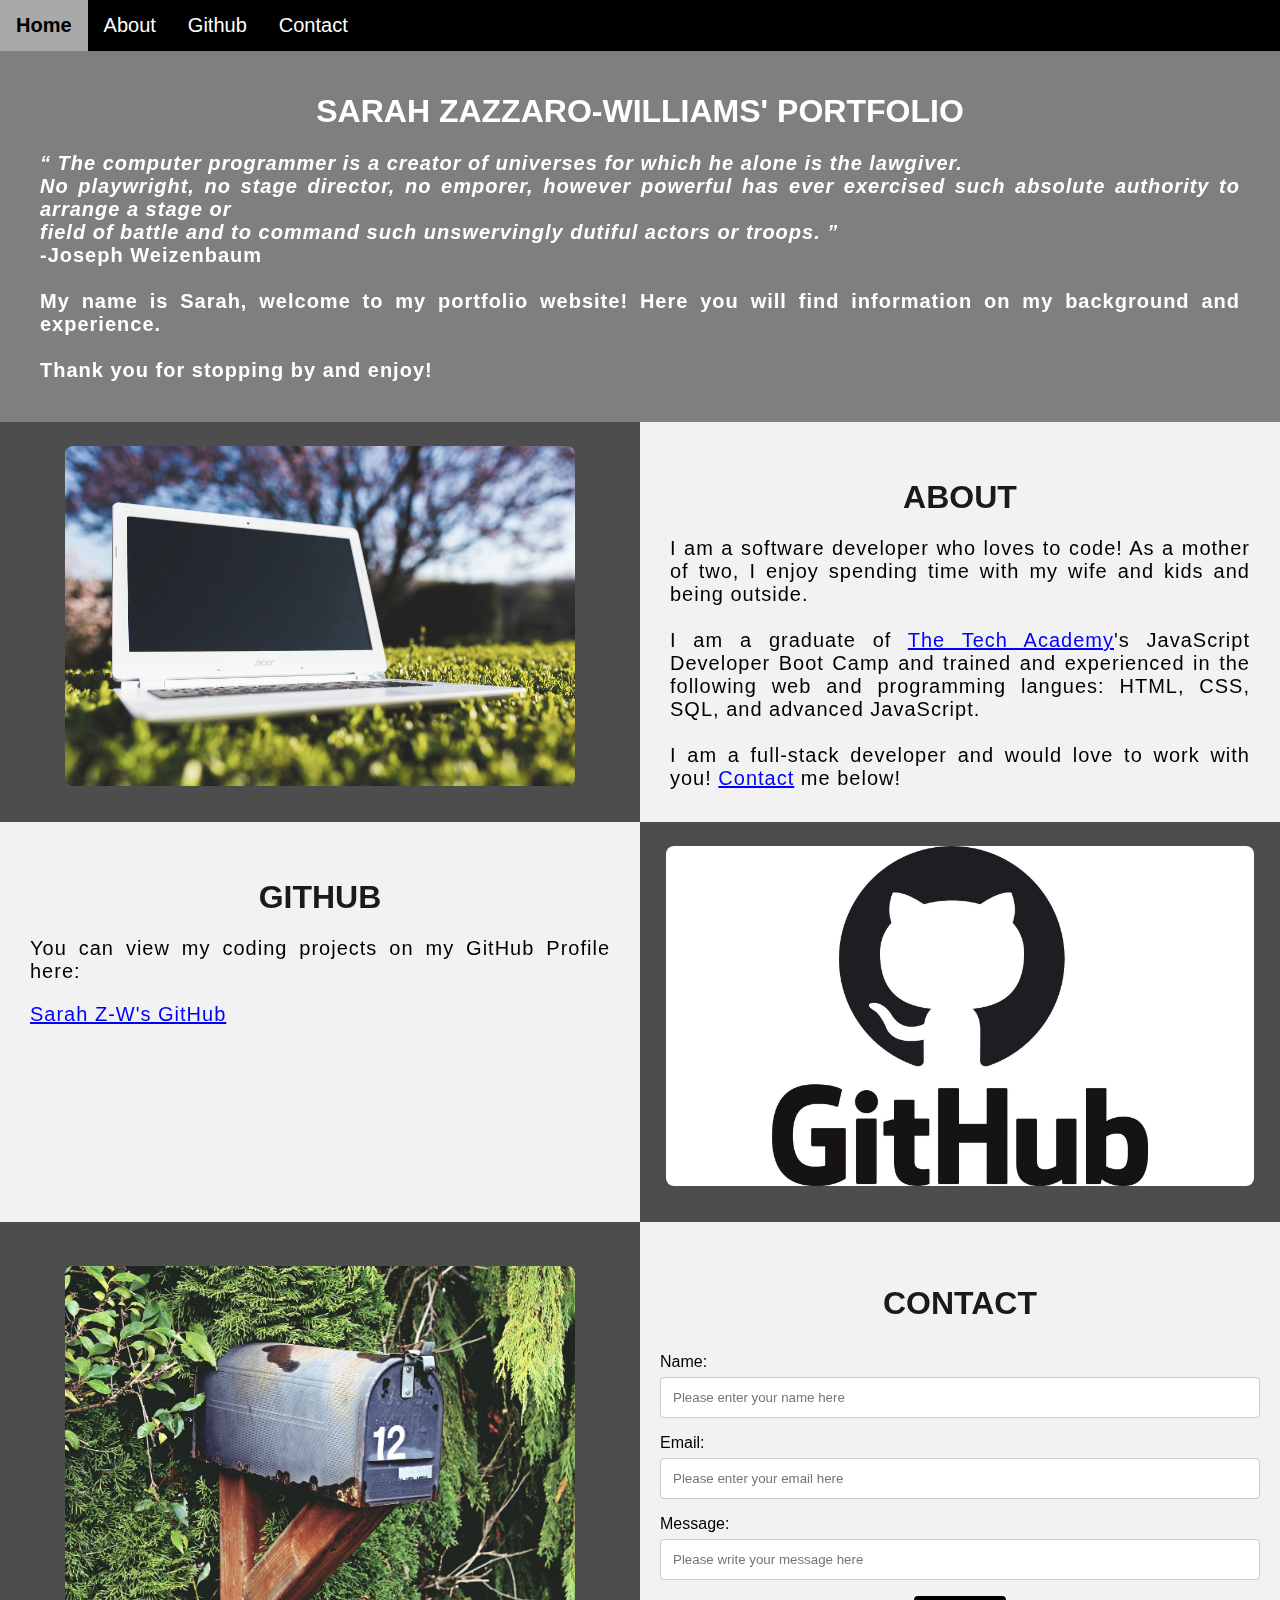
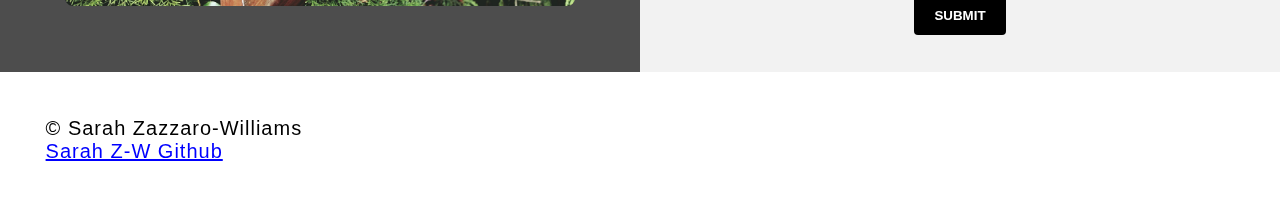
==== portfolio_index.html @ 696bd998 "Portfolio Website Launch" ====
<!Doctype html>
<html>


    <!--HEAD-->
    <head>
        <meta charset = "UTF-8">
        <meta name ="viewport" content="width=device-width">
        <title>Sarah Z-W Portfolio</title>
        <link rel="stylesheet" type="text/css" href="portfolio.css">
   </head>

    <!--BODY-->
    <body class = "background">


        <!--NAVBAR-->
            <div class ="Navbar">
                
                <a class = "active" href="#Home">Home</a>
                <a href = "#About">About</a>
                <a href = "#Github">Github</a>
                <a href = "#Contact">Contact</a>
            </div>
            <!--Breaks inserted to add space between navbar and the first heading-->
            <br>
            <br>

        <!--BACKGROUND VIDEO-->
        <div id ="Home">
            <video autoplay loop muted id="Typing_Video">
                <source src="media/v1.mp4" type="video/mp4">
                Your browser does not support html5 video.
            </video>
        </div>

        <!--VIDEO OVERLAY TEXT-->
        <div class = "Video_Text">
            <h1 class = "white-text">Sarah Zazzaro-Williams' Portfolio</h1>
            <strong>
                <p class = "center">
                    <q>
                        The computer programmer is a creator of universes for which he alone is the lawgiver.
                        <br>
                        No playwright, no stage director, no emporer, however powerful has ever exercised such absolute authority to arrange a stage or 
                        <br>
                        field of battle and to command such unswervingly dutiful actors or troops.
                    </q>
                    <br> -Joseph Weizenbaum
                    <br>
                    <br>
                    My name is Sarah, welcome to my portfolio website!  Here you will find information on my background and experience.
                    <br>
                    <br>
                    Thank you for stopping by and enjoy!
                </p>
            </strong>
        </div>

        <!--ABOUT SECTION-->
        <div class = "Row" id = "About">
            <!--LEFT COLUMN-->
            <div class = "Column_2">
                <img src="media/1.jpg" alt = "person typing code">
            </div>
            <div>
                <!--RIGHT COLUMN-->
                <div class = "Column_1">
                    <h1>About</h1>
                    <p>
                        I am a software developer who loves to code! As a mother of two, I enjoy spending time
                        with my wife and kids and being outside.
                        <br>
                        <br>
                        I am a graduate of <a href="https://www.learningcodinganywhere.com" target="blank">The Tech Academy</a>'s
                        JavaScript Developer Boot Camp and trained and experienced in the following web and programming langues:
                        HTML, CSS, SQL, and advanced JavaScript.
                        <br>
                        <br>
                        I am a full-stack developer and would love to work with you! <a href="#Contact">Contact</a> me below!
                    </p>
            </div>
        </div>
        </div>
        <!--GITHUB SECTION-->
        <div class="Row" id="Github">
            <!--LEFT COLUMN-->
            <div class="Column_1">
                <h1>GitHub</h1>
                <p>
                    You can view my coding projects on my GitHub Profile here:
                    <br>
                    <p class ="center"><a href="https://github.com/Sarah-ZW" target = "blank">
                    Sarah Z-W's GitHub</a>
                    </p>
                </p>
            </div>

            <!--RIGHT COLUMN-->
            <div class="Column_2">
                <a href="https://github.com/Sarah-ZW" target = "blank"> <img src = "media/2.jpg" alt = "GitHub log"></a>
            </div>
        </div>

        <!--CONTACT SECTION-->
        <div class="Row" id="Contact">
            <!--Contact image, left column---->
            <div class = "Column_2 Column_tall">
                <img src="media/3.jpg" alt = "mailbox with trees">
            </div>
            <!--Contact form, right column-->
            <div class="Column_1 Column_tall">
                <h1>Contact</h1>
            
            <form action="https://formspree.io/f/myylovkn" method="POST">
                <label>Name:</label>
                    <input type="text" placeholder="Please enter your name here">
                <label>Email:</label>
                    <input type ="text" id="Email" name="Email" placeholder="Please enter your email here">
                <label>Message:</label>
                    <input type="text"id="Message" name="Message" placeholder="Please write your message here">
                    <input type = "submit" value="SUBMIT">
            </form>
            </div>
        </div>
        

        <!--FOOTER SECTION-->
        <footer>
           <p>
               <p class="center">
                   &copy Sarah Zazzaro-Williams
                   <br>
                   <a href="https://github.com/Sarah-ZW">Sarah Z-W Github</a>
                   <br>
               </p>
           </p> 
        </footer>
    </body>
</html>
---- portfolio.css ----
/************GENERAL STYLING********************/

/*BODY*/
body {
    margin:0%;
}

h1 {
    text-transform:uppercase;
    font-family: "Century Gothic", CenturyGothic, AppleGothic, sans-serif;
    text-align: center;
    margin-top:3%;
    color:#1a1a1a;
}

h1:hover {
        filter: grayscale(5%);
        transform: scale(1.1);
        transition: transform 1s;
}

/*STYLING FOR PORTFOLIO TITLE TEXT*/
.white-text {
    color:#fff;
}

p {
    font-family: "Century Gothic", CenturyGothic, AppleGothic, sans-serif;
    text-align: justify;
    letter-spacing: 1px;
    font-size:20px;
    padding-left:20px;
    padding-right:20px;
}

p:hover {
    transform: scale(1.01);
    transition: transform .5s;
    color:grey;
    font-weight: 700;
}

.center:hover {
    transition: transform 1s;
    transform: scale(1.1);
}

a {
    color:blue;
}

q{
    font-style: italic;
}

img {
    filter:grayscale(35%);
    border-radius: 8px;
    max-width: 100%;
    height:340px;
    display: block;
    margin-left: auto;
    margin-right:auto;
}
img:hover {
    filter:grayscale(0%);
    transition: transform 1s;
    transform: scale(1.1);

}

@media screen and (max-width:576px) {
   img{
       height:100px;
       margin-top:150px;
   } 
}

footer {
    padding: 2%;
    background-color:white;
}

/*END OF GENERAL STYLING*/

.Navbar {
    overflow: hidden;
    background-color: black;
    position: fixed;
    top:0;
    width:100%;
    z-index: 1;
    -webkit-animation: moveNav 5s;
    animation: moveNav 5s;
}
    @keyframes moveNav {
        from {left: -100vw;}
        to {left: 0vw;}
    }


.Navbar a {
    float:left;
    display:block;
    color:white;
    padding: 14px 16px;
    text-decoration: none;
    font-family:"Century Gothic", CenturyGothic, AppleGothic, sans-serif;
    font-size:20px;
    text-align: center;
    position: relative;
    -webkit-animation: moveNavText 5.75s;
    animation: moveNavText 5.75s;
}
    @keyframes moveNavText {
        from {top: -100vw;}
        to {top: 0vw;}
}


.Navbar a:hover{
    background-color:#4f4f4f;
    color: black;
    font-weight:bold;
}

.Navbar a.active{
    background-color:darkgrey;
}

/*VIDEO STYLING*/
#Typing_Video {
    position:fixed;
    right:0;
    bottom:0;
    min-width: 100%;
    z-index: -1;
}

@media screen and (max-width: 576px) {
    #Typing_Video {
        display:none;
    }
}

.Video_Text {
    background: rgba(0,0,0,.5);
    color: white;
    width: 100%;
    padding:20px;
    position: relative;
    -webkit-animation: moveVideoText 5.75s;
    animation: MoveVideoText 5.75s;
}

@keyframes MoveVideoText {
    from {top: -100vw;}
    to {top: 0vw;}
}

/***** TABLE STYLING -  this section covers the styling of the columns and rows within the table *****/
*{
    box-sizing:border-box;
}

.Column_1 {
    float: left;
    width:50%;
    padding:10px;
    padding-top: 3%;
    height:400px;
    background-color:#f2f2f2;
}


@media screen and (max-width: 576px) {
    .Column_1 {
        overflow: auto;
    }
}

.Column_2 {
    float: left;
    width: 50%;
    padding: 10px;
    padding-top: 1.9%;
    height: 400px;
    background-color: #4d4d4d;
}


.Column_tall {
    padding-top: 3.5%;
    height: 450px;
}

.Row:after {
    content:"";
    display: table;
    clear:both;
}
/***** END OF TABLE STYLING *****/

/*****CONTACT FORM STYLING*****/
input[type=text] {
    width:100%;
    padding: 12px;
    border: 1px solid #ccc;
    border-radius:4px;
    box-sizing:border-box;
    margin-top: 6px;
    margin-bottom:16px;
    resize:vertical;
    font-family: "Century Gothic", CenturyGothic, AppleGothic, sans-serif;
    
}

input[type=text]:hover {
    box-shadow: 0 0 5px #00004d inset;
}

input[type=submit] {
    background-color:black;
    color:white;
    font-weight:bold;
    padding:12px 20px;
    border:none;
    border-radius: 4px;
    cursor:pointer;
    display:block;
    margin-left: auto;
    margin-right:auto;
    font-family:"Century Gothic", CenturyGothic, AppleGothic, sans-serif;
}
input[type=submit]:hover {
    background-color:white;
    color:black;
    transform:scale(1.5);
    transition:transform 1.5s;
}

form {
    border-radius: 5px;
    background-color: #f2f2f2; 
    padding: 10px;
    font-family: "Century Gothic", CenturyGothic, AppleGothic, sans-serif;
}
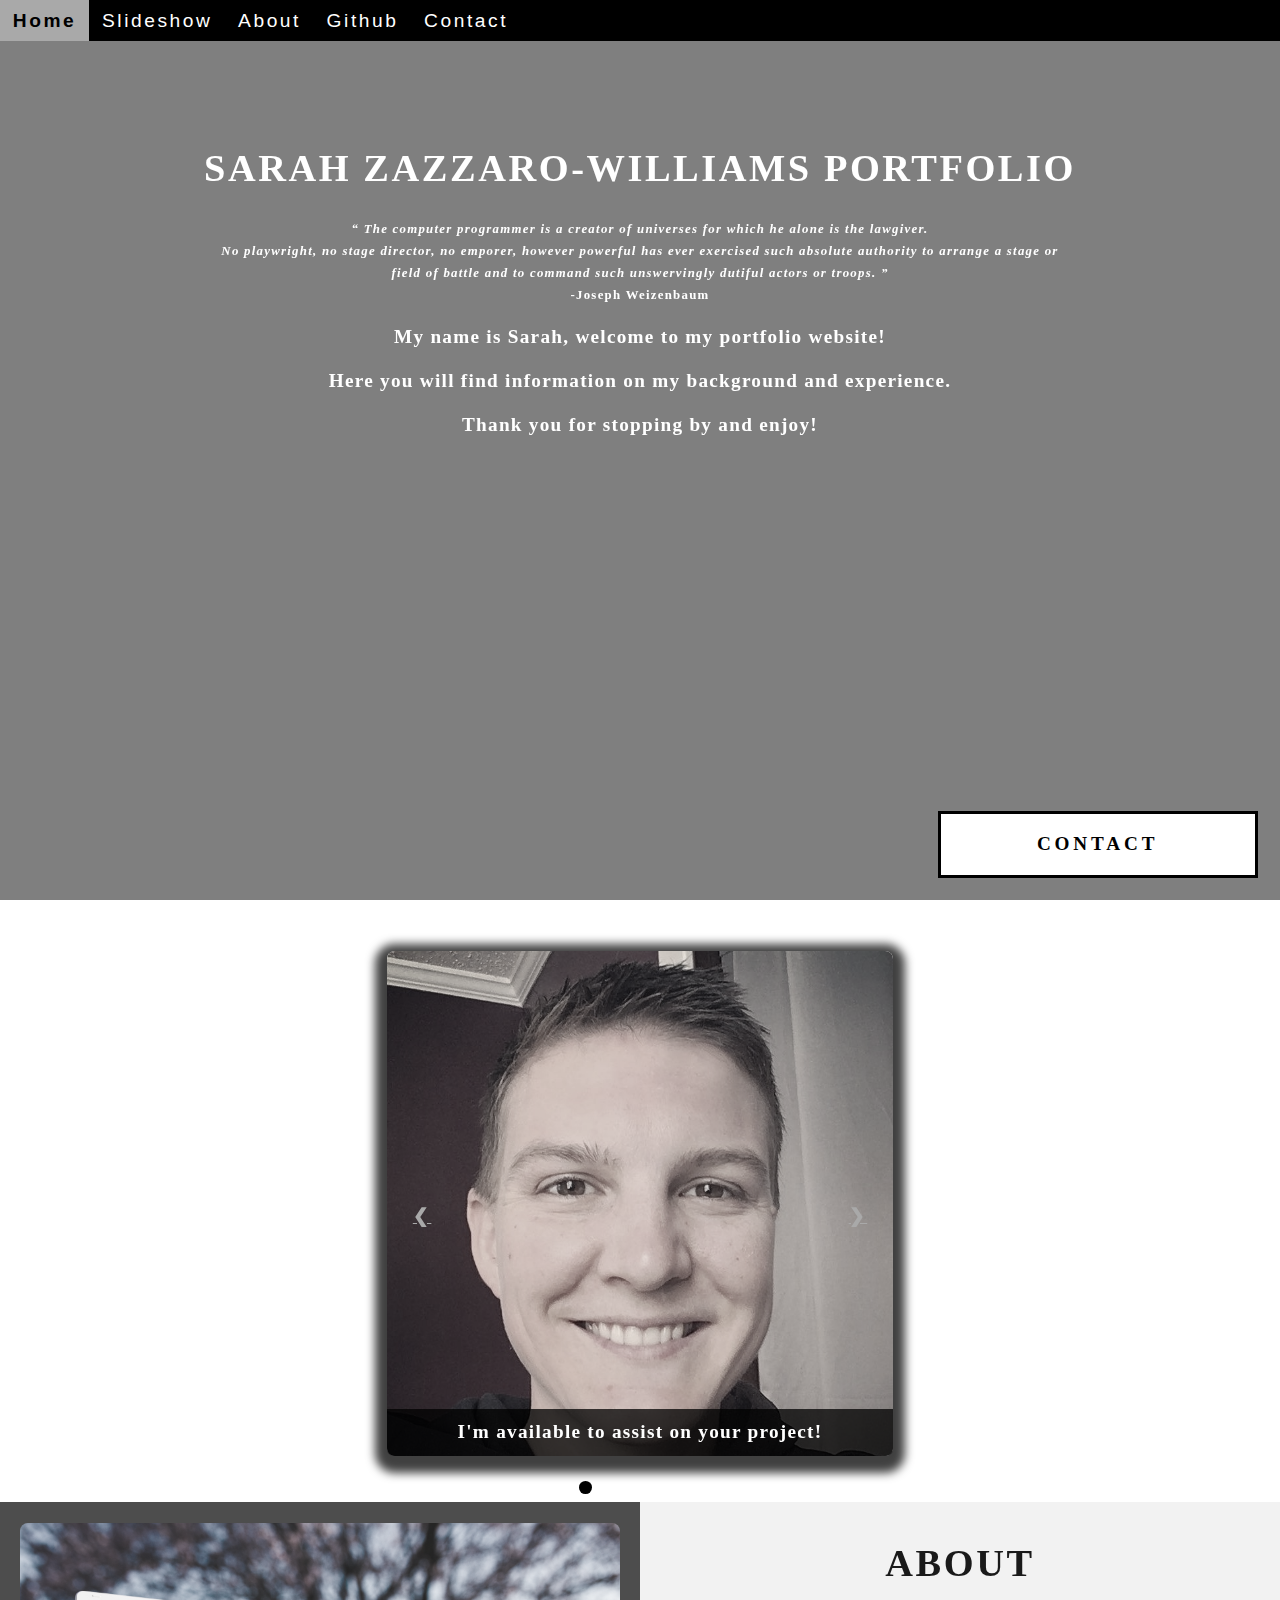
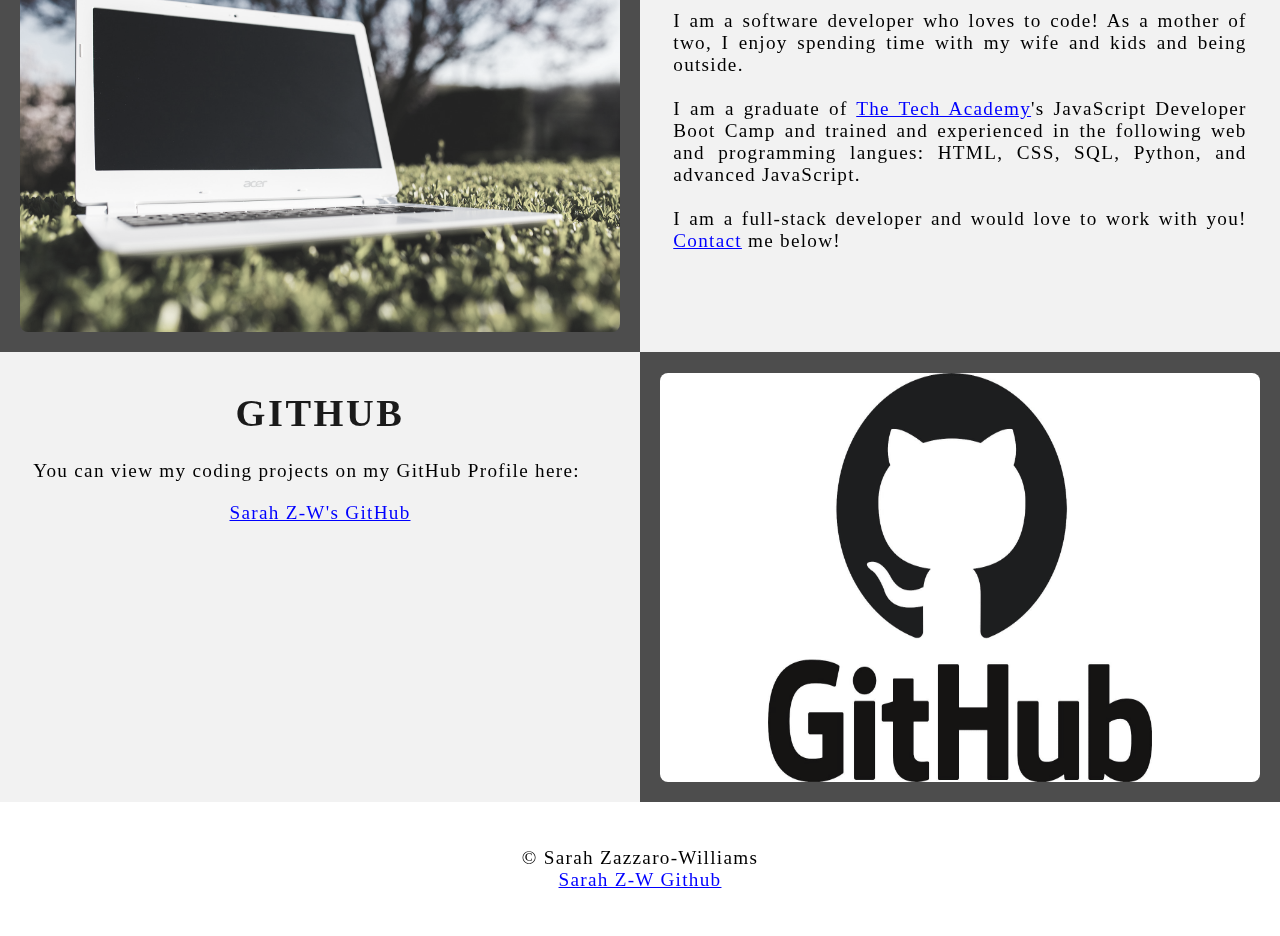
==== commit 44fe264d: "updated website with javascript" ====
--- a/portfolio_index.html
+++ b/portfolio_index.html
@@ -11,20 +11,20 @@
    </head>
 
     <!--BODY-->
-    <body class = "background">
+    <body class = "Background">
 
 
         <!--NAVBAR-->
             <div class ="Navbar">
                 
                 <a class = "active" href="#Home">Home</a>
+                <a href="#Slideshow">Slideshow</a>
                 <a href = "#About">About</a>
-                <a href = "#Github">Github</a>
-                <a href = "#Contact">Contact</a>
+                <a href = "#GitHub">Github</a>
+                <!--Onclick and ondblclick functions added to open and close the contact form-->
+                <a onclick="openForm()" ondblclick="closeForm()">Contact</a>
             </div>
-            <!--Breaks inserted to add space between navbar and the first heading-->
-            <br>
-            <br>
+         
 
         <!--BACKGROUND VIDEO-->
         <div id ="Home">
@@ -36,7 +36,7 @@
 
         <!--VIDEO OVERLAY TEXT-->
         <div class = "Video_Text">
-            <h1 class = "white-text">Sarah Zazzaro-Williams' Portfolio</h1>
+            <h1 class = "white-text">Sarah Zazzaro-Williams Portfolio</h1>
             <strong>
                 <p class = "center">
                     <q>
@@ -46,10 +46,10 @@
                         <br>
                         field of battle and to command such unswervingly dutiful actors or troops.
                     </q>
-                    <br> -Joseph Weizenbaum
+                    <br><span style="font-size:1vw;"> -Joseph Weizenbaum</span>
                     <br>
                     <br>
-                    My name is Sarah, welcome to my portfolio website!  Here you will find information on my background and experience.
+                    My name is Sarah, welcome to my portfolio website! <br><br> Here you will find information on my background and experience.
                     <br>
                     <br>
                     Thank you for stopping by and enjoy!
@@ -57,13 +57,59 @@
             </strong>
         </div>
 
+        <!--SLIDESHOW-->
+<div id="Slideshow">
+    <div id ="Slideshow_Background">
+        <div id="Slideshow_Container">
+            <!--SLIDE 1 OF 6-->
+            <div class="mySlides fade">
+                <img class="Slideshow_Images" src="media/Sarah Profile1.jpg" alt="self-portrait">
+                <div class="text">I'm available to assist on your project!</div>
+            </div>
+            <!--SLIDE 2 OF 6-->
+            <div class="mySlides fade">
+                <img class="Slideshow_Images" src="media/HTML_CSS_and_JavaScript.jpeg" alt = "HTML,CSS, and JS logos">
+                <div class="text"> I am a full-stack software developer,<br> trained in : <br> HTML, CSS, JavaScript,</div>
+            </div>
+            <!--SLIDE 3 OF 6-->
+            <div class="mySlides fade">
+                <img class="Slideshow_Images" src="media/Python.png" alt = "Python logo">
+                <div class="text"> the popular programming language Python,</div>
+            </div>
+            <!--SLIDE 4 OF 6-->
+            <div class="mySlides fade">
+                <img class="Slideshow_Images" src="media/SQL_and_Database.jpg" alt = "HTML,CSS, and JS logos">
+                <div class="text"> back end development, databases, and SQL</div>
+            </div>
+            <!--SLIDE 5 OF 6-->
+            <div class="mySlides fade">
+                <img class="Slideshow_Images" src="media/4.jpg" alt = "HTML,CSS, and JS logos">
+                <div class="text"> Contact me!</div>
+            </div>
+            <!--SLIDE 6 OF 6 not needed-->
+            <!--PREVIOUS AND NEXT BUTTONS-->
+            <a class="Previous" onclick="plusSlides(-1)">&#10094;</a>
+            <a class="Next" onclick="plusSlides(1)">&#10095;</a>
+        </div>
+        <br>
+        <!--SLIDESHOW DOTS-->
+        <div style="text-align: center;">
+            <span class="dot" onclick="currentSlide(1)"></span>
+            <span class="dot" onclick="currentSlide(2)"></span>
+            <span class="dot" onclick="currentSlide(3)"></span>
+            <span class="dot" onclick="currentSlide(4)"></span>
+            <span class="dot" onclick="currentSlide(5)"></span>
+        </div>
+    </div>
+</div>
+
+
         <!--ABOUT SECTION-->
         <div class = "Row" id = "About">
             <!--LEFT COLUMN-->
             <div class = "Column_2">
                 <img src="media/1.jpg" alt = "person typing code">
             </div>
-            <div>
                 <!--RIGHT COLUMN-->
                 <div class = "Column_1">
                     <h1>About</h1>
@@ -72,25 +118,25 @@
                         with my wife and kids and being outside.
                         <br>
                         <br>
-                        I am a graduate of <a href="https://www.learningcodinganywhere.com" target="blank">The Tech Academy</a>'s
+                        I am a graduate of <a href="https://www.learncodinganywhere.com/" target="_blank">The Tech Academy</a>'s
                         JavaScript Developer Boot Camp and trained and experienced in the following web and programming langues:
-                        HTML, CSS, SQL, and advanced JavaScript.
+                        HTML, CSS, SQL, Python, and advanced JavaScript.
                         <br>
                         <br>
-                        I am a full-stack developer and would love to work with you! <a href="#Contact">Contact</a> me below!
+                        I am a full-stack developer and would love to work with you! <a onclick = "openForm()">Contact</a> me below!
                     </p>
             </div>
         </div>
-        </div>
+
         <!--GITHUB SECTION-->
-        <div class="Row" id="Github">
+        <div class="Row" id="GitHub">
             <!--LEFT COLUMN-->
             <div class="Column_1">
                 <h1>GitHub</h1>
                 <p>
                     You can view my coding projects on my GitHub Profile here:
                     <br>
-                    <p class ="center"><a href="https://github.com/Sarah-ZW" target = "blank">
+                    <p class ="center"><a href="https://github.com/Sarah-ZW" target = "_blank">
                     Sarah Z-W's GitHub</a>
                     </p>
                 </p>
@@ -98,43 +144,42 @@
 
             <!--RIGHT COLUMN-->
             <div class="Column_2">
-                <a href="https://github.com/Sarah-ZW" target = "blank"> <img src = "media/2.jpg" alt = "GitHub log"></a>
+                <a href="https://github.com/Sarah-ZW" target = "_blank"> <img src = "media/2.jpg" alt = "GitHub logo"></a>
             </div>
         </div>
 
-        <!--CONTACT SECTION-->
-        <div class="Row" id="Contact">
-            <!--Contact image, left column---->
-            <div class = "Column_2 Column_tall">
-                <img src="media/3.jpg" alt = "mailbox with trees">
-            </div>
-            <!--Contact form, right column-->
-            <div class="Column_1 Column_tall">
-                <h1>Contact</h1>
-            
-            <form action="https://formspree.io/f/myylovkn" method="POST">
-                <label>Name:</label>
-                    <input type="text" placeholder="Please enter your name here">
-                <label>Email:</label>
-                    <input type ="text" id="Email" name="Email" placeholder="Please enter your email here">
-                <label>Message:</label>
-                    <input type="text"id="Message" name="Message" placeholder="Please write your message here">
-                    <input type = "submit" value="SUBMIT">
-            </form>
+        <!--CONTACT FORM-->
+        <div id="Contact">
+           <button onclick="openForm()" class="Pop_Up_Button">CONTACT</button>
+            <div class="form-popup" id="myForm">
+                <form action="https://formspree.io/f/myylovkn" method="POST" class="form-container">
+                    <h1>Contact</h1>
+                    <label for = "name"><b>Name:</b></label>
+                        <input type="text" placeholder="Type your name here" name="name" required>
+                    <label for ="phone"><b>Phone</b></label>
+                        <input type ="text" placeholder="Type your phone number here" name="phone">
+                    <label for="email"><b>Email:</b></label>
+                        <input type ="text" name="email" placeholder="Type your email address here" required>
+                    <label for ="message"><b>Message:</b></label>
+                        <input type="text" name="message" placeholder="Type your message here">
+
+                    <button type="submit" class="btn">SUBMIT</button>
+                    <button type="button" class="btn cancel" onclick="closeForm()">CLOSE</button>
+                </form>
             </div>
         </div>
+    
         
 
         <!--FOOTER SECTION-->
         <footer>
-           <p>
                <p class="center">
                    &copy Sarah Zazzaro-Williams
                    <br>
-                   <a href="https://github.com/Sarah-ZW">Sarah Z-W Github</a>
+                   <a href="https://github.com/Sarah-ZW" target="_blank">Sarah Z-W Github</a>
                    <br>
                </p>
-           </p> 
         </footer>
+        <script src="portfolio.js"></script>
     </body>
 </html>
--- a/portfolio.css
+++ b/portfolio.css
@@ -1,178 +1,338 @@
-/************GENERAL STYLING********************/
-
-/*BODY*/
+/***** GENERAL STYLING *****/
+
+/*Affects entire document */
+html {
+    scroll-behavior: smooth; /*This ensures that the page scrolling is smooth when the buttons on the nav bar is clicked */
+}
+
+/* Body */
 body {
-    margin:0%;
-}
-
+    margin: 0%; /* This ensures our site displays all the way to the edge of the browser screen */
+    opacity: 1; /* This and transition affect the page loading fade in effect */
+    transition: 3s opacity; /* This causes a 3 second fade in */
+    letter-spacing: .2vw; /* vw is a relative measurement, 1vw is equal to 1% of the viewport width */
+    font-family: Avant Garde, Helvetica;
+    font-size: 1.5vw; 
+    overflow-x: hidden; /* This prevents the horizontal scroll bar from appearing when the quote is hovered over */
+    user-select: none; /* This prevents the text on the webpage from being highlighted by the user */
+}
+
+/* This section contributes to the fade effect for the page that occurs when the page is loaded */
+body.fade-out {
+    opacity: .1; /* This sets the level of opacity at the start of page load */
+}
+
+/* Heading 1 elements */
 h1 {
-    text-transform:uppercase;
-    font-family: "Century Gothic", CenturyGothic, AppleGothic, sans-serif;
-    text-align: center;
-    margin-top:3%;
-    color:#1a1a1a;
-}
-
+    text-transform: uppercase; /*capitalizing all h1 headings */
+    font-family: "Trebuchet MS", Optima; /* Sets the font family of all h1 headings */
+    text-align: center; /* Centering all h1 elements */
+    margin-top: 3%; /* Adds a small margin above h1 elements */
+    color: #1a1a1a; 
+}
+
+/* Heading 1 element hover effect */
 h1:hover {
-        filter: grayscale(5%);
-        transform: scale(1.1);
-        transition: transform 1s;
-}
-
-/*STYLING FOR PORTFOLIO TITLE TEXT*/
+    filter: grayscale(5%); /* Adds a slightly gray filter to the h1 headings when hovered over */
+    transform: scale(1.1); /* When the h1 elements are hovered over they increase in size by 1.1 */
+    transition: transform 1s; /* This causes the transformation to last 1 second */
+}
+
+/* Styling for Portfolio Title Text */
 .white-text {
-    color:#fff;
-}
-
+    color: #fff;/* This is used to change the color of the Portfolio Title text */
+    padding-top: 10vh; /* Adds padding (equal to 10% of the viewport height) to the top of the Portfolio Title text */
+}
+
+/* Paragraph elements */
 p {
-    font-family: "Century Gothic", CenturyGothic, AppleGothic, sans-serif;
-    text-align: justify;
-    letter-spacing: 1px;
-    font-size:20px;
-    padding-left:20px;
-    padding-right:20px;
-}
-
+    font-family: Perpetua, Rockwell Extra Bold;
+    text-align: justify; /* This justifies the text within paragraph elements */
+    letter-spacing: .1vw; /* This expands the text slightly */
+    font-size: 1.5vw; /* Relative font sizing equal to 1.5% of the viewport width */
+    padding-left: 1vw; /* Relative padding equal to 1% of the viewport width */
+    padding-right: 1vw; /* Relative padding equal to 1% of the viewport width */
+}
+
+/* Paragraph element hover effect */
 p:hover {
-    transform: scale(1.01);
-    transition: transform .5s;
-    color:grey;
-    font-weight: 700;
-}
-
+    transition: transform 1s; /* This makes the transform effect last 1 second */
+	transform: scale(1.01); /* This makes the paragraphs increase slightly in size when hovered over */
+}
+
+/* Center class - this applies to all centered text */
+.center {
+    text-align: center; /* This center aligns the text */
+}
+
+/* Center align elements hover effect - This only affects the quote, github link, and footer */
 .center:hover {
-    transition: transform 1s;
-    transform: scale(1.1);
-}
-
+    transition: transform 2s; /* This makes the transform effect last 2 seconds */
+    transform: scale(1.1); /* This makes the elements with class "center" increase in size by 1.1 when hovered over */
+}
+
+/* Anchor elements */
 a {
-    color:blue;
-}
-
-q{
-    font-style: italic;
-}
-
+    color: blue; /* This ensures all links are blue */
+    cursor: pointer; /* This ensures all links change the mouse to a pointer when hovered over or clicked */
+    text-decoration: underline; /* This ensures all links are underlined */
+}
+
+/* Quotation elements */
+q {
+    font-style: italic; /* Makes the quote italicized */
+    font-size: 1vw;
+}
+
+/* Image elements */
 img {
-    filter:grayscale(35%);
-    border-radius: 8px;
-    max-width: 100%;
-    height:340px;
-    display: block;
-    margin-left: auto;
-    margin-right:auto;
-}
+    filter: grayscale(75%); /* This rids our pictures of 75% of their color */
+    border-radius: 8px; /* Gives all images slightly rounded corners */
+    max-width: 100%; /* Ensures all images stay within the width of their container */
+    height: 100%; /* Sets the height of all images */
+    display: block; /* By specifying block display we can ensure our images are able to be centered */
+    margin: auto auto auto auto; /* This centers all images */
+}
+
+/* Image element hover effects */
 img:hover {
-    filter:grayscale(0%);
-    transition: transform 1s;
-    transform: scale(1.1);
-
-}
-
-@media screen and (max-width:576px) {
-   img{
-       height:100px;
-       margin-top:150px;
-   } 
-}
-
+	filter: grayscale(5%);  /* Brings back most of the image's color when hovered over */
+}
+
+/* The @media rule is used in media queries to apply different styles for different media/types of devices */
+/* On screens 576px and smaller the images will be 100px tall and centered vertically in the column */
+@media screen and (max-width: 576px) {
+    img {
+        height: 100px;
+        margin-top: 150px;
+    }
+}
+
+/*Styling for footer element */
 footer {
-    padding: 2%;
-    background-color:white;
-}
-
-/*END OF GENERAL STYLING*/
-
+    padding: 2%; /* This gives the footer padding that is equal to 2% of the width of the element's area */
+    background-color: white;
+}
+/***** End of General Styling *****/
+
+/***** Navbar Styling *****/
 .Navbar {
-    overflow: hidden;
-    background-color: black;
-    position: fixed;
-    top:0;
-    width:100%;
-    z-index: 1;
-    -webkit-animation: moveNav 5s;
-    animation: moveNav 5s;
-}
-    @keyframes moveNav {
-        from {left: -100vw;}
-        to {left: 0vw;}
+    overflow: hidden; /* This ensures that any content that overflows beyond the boundary of our nav bar is not displayed */
+    background-color: black; /* This colors the navbar black */
+    position: fixed; /* This keeps the navbar at the top of the screen as we scroll */
+    top: 0; /* This ensures no space is displayed above the navbar */
+    width: 100%; /* This makes the navbar span the entire width of the page */
+    z-index: 1; /* This ensures other elements don't display over the navbar */
+    -webkit-animation: moveNav 5s; /* Safari 4.0 - 8.0 */
+    animation: moveNav 5s; /* This makes the moveNav animation last 5 seconds */
+}
+
+/* The animation effect for moving the nav bar in from above the left of the screen on page load */
+@keyframes moveNav {
+    from {left: -100vw;} /* The navbar is starting off screen to the left */
+    to { left: 0vw;} /* This moves the navbar into place on the screen */
+}
+
+/*Navbar Links */
+.Navbar a {
+    float: left; /* This specifies that the text floats on the left on the navbar */
+    display: block; /* This ensures that other text will be displayed on the same line or row, instead of a new line */
+    color: white; /* This is the font color for text on our navbar */
+    padding: .75vw 1vw; /* This adds padding around our text */
+    text-decoration: none; /* This gets rid of the underlines under the text on our navbar */
+    font-family: Avant Garde, Helvetica; /* This specifies the font family for text on our navbar */
+    font-size: 1.5vw; /* This specifies the font size for text on our navbar */
+    text-align: center; /* This centers the text within its container */
+    position: relative; /* This sets the text relative to its normal positioning, allowing us to use the animation below */
+    -webkit-animation: moveNavText 5.75s; /* Animation for Safari 4.0 - 8.0 */
+    animation: moveNavText 5.75s; /* Applies the moveNavText animation for 5.75s */ 
+}
+
+/* The animation effect for moving the nav bar links in from above the top of the screen on page load */
+@keyframes moveNavText {
+    from {top: -100vw;} /* This sets the navbar text 100% above the viewport */
+    to {top: 0vw;} /* This lowers the navbar text onto the navbar */
+}
+
+/* Screens 576px and smaller will display navbar links equally distributed */
+@media screen and (max-width: 576px) {
+    .Navbar a{
+        width: 20%; /* This sets each navbar link to 1/5 of the navbar */
+        font-size: 12px;
     }
-
-
-.Navbar a {
-    float:left;
-    display:block;
-    color:white;
-    padding: 14px 16px;
-    text-decoration: none;
-    font-family:"Century Gothic", CenturyGothic, AppleGothic, sans-serif;
-    font-size:20px;
-    text-align: center;
-    position: relative;
-    -webkit-animation: moveNavText 5.75s;
-    animation: moveNavText 5.75s;
-}
-    @keyframes moveNavText {
-        from {top: -100vw;}
-        to {top: 0vw;}
-}
-
-
-.Navbar a:hover{
-    background-color:#4f4f4f;
-    color: black;
-    font-weight:bold;
-}
-
-.Navbar a.active{
-    background-color:darkgrey;
-}
-
-/*VIDEO STYLING*/
+}
+
+/*Navbar hover effects */
+.Navbar a:hover {
+    background-color: #f4f4f4; /* Defines the background color that will display when you hover over the link */
+    color: black; /* This defines the font color that will display when navbar a elements are hovered over */
+    font-weight: bold; /* This makes the text on the navbar bold when hovered over */
+    cursor: pointer;
+}
+
+/* Navbar home button */
+.Navbar a.active { /* This targets the a element on the navbar with the "active" class */
+    background-color: darkgray;
+}
+/***** End of Navbar Styling *****/
+
+/***** Video Styling *****/
+/* Formatting for background video */
 #Typing_Video {
-    position:fixed;
-    right:0;
-    bottom:0;
-    min-width: 100%;
-    z-index: -1;
-}
-
+    position: fixed; /* This fixes the video to the page */
+    right: 0; /* This ensures there is no space between the edge of the video and the edge of the page */
+    bottom: 0; /* This ensures no space between the edge of the video and the bottom of the page */
+    min-width: 100%; /* This ensures the video is displayed across the full width of the page */
+    z-index: -1; /* This places the video behind the other elements on the page */
+}
+
+/* Screens that are 576px and smaller will not display the background video */
 @media screen and (max-width: 576px) {
     #Typing_Video {
-        display:none;
+        display: none;
     }
 }
 
+/* Texts over the video */
 .Video_Text {
-    background: rgba(0,0,0,.5);
-    color: white;
-    width: 100%;
-    padding:20px;
-    position: relative;
-    -webkit-animation: moveVideoText 5.75s;
-    animation: MoveVideoText 5.75s;
-}
-
-@keyframes MoveVideoText {
-    from {top: -100vw;}
-    to {top: 0vw;}
-}
-
-/***** TABLE STYLING -  this section covers the styling of the columns and rows within the table *****/
-*{
-    box-sizing:border-box;
-}
+    background: rgba(0, 0, 0, 0.5); /* This provides a semi-transparents background for the text to sit over */
+    color: white; /* Makes the font color white */
+    width: 100%; /* Ensures the video-text container fills the width of the video */
+    height: 100vh; /* This ensures the video-text container fills the height of the viewport so that the slideshow is not partially displayed */
+    padding-top: 2vh; /* This adds padding around the video-text container so that the background goes slightly beyond the text */
+    position: relative; /* This sets the text relative to its normal positioning, allowing us to use the animation below */
+    -webkit-animation: moveVideoText 5.75s; /* Animation for Safari 4.0 - 8.0 */
+    animation: moveVideoText 5.75s; /* moveVideoText animation set to 5.75s to match the movenavText animation */
+}
+
+/* This animation effect causes the overlay video text to move up from the bottom of the page upon page load */
+@keyframes moveVideoText {
+    from {top: -100vw;} /* This sets the position of the video text to above the viewport */
+    to {top: 0vw;} /* This moves the video text to the normal positioning on the viewport */
+}
+/***** End of Video Styling *****/
+
+/***** Slideshow Styling *****/
+#Slideshow_Background {
+    background: rgba(255, 255, 255, 0.35); /* This creates a slightly transparent white background that's palced over the video in the background */    
+}
+
+.mySlides{
+    display: none; /* This prevents the images from being displayed, we will use JS to display these */
+}
+
+/* Slideshow section / container */
+#Slideshow_Container {
+    width: 39.5vw; /* Relative sizing of the container for the slidewshow set to 39.5% of the viewport width */
+    height: auto; /* The height of the container is automatically adjusted based on the content it is displaying */
+    padding-top: 4%; /* Adds a small padding to the top of the slideshow container */
+    position: relative; /* This sets the container relative to its normal positioning */
+    margin:auto; /* This will horizontally center the container on the page */
+}
+
+/* Images contained within the slideshow */
+.Slideshow_Images {
+    vertical-align: middle; /* This centers the images vertically within the slideshow container */
+    height: auto; /* The height of the images is automatically adjusted based on the content, ie if your images are different sizes, they will display as different sizes */
+    box-shadow: 0px 5px 10px 12px rgba(0, 0, 0, .75); /* Adds a shadow around the slideshow images */
+    width: 100%; /* The width of the images is automatically adjusted based on the content */
+}
+
+/* Next and previous buttons */
+.Previous, .Next {
+    cursor: pointer; /* Changes the mouse to a pointer when the buttons are selected */
+    position: absolute; /* This makes the next and previous buttons positioned relative to the slideshow container */
+    top: 50%; /* This moves the buttons up in the slideshow container */
+    width: auto; /* The width of the buttons is automatically adjusted based on the content */
+    padding: 2vw; /* Adds padding equal to 2% of the viewport width */
+    color: darkgray; 
+    font-weight: bold;
+    font-size: 1.5vw;
+    border-radius: 0 3px 3px 0; /* Adds a slightly rounded border on the top and bottom right corners */
+    user-select: none; /* This property makes it so that the user cannot highlight the text */
+    transition: 0.6s ease; /* This specifies the details of the hover transition for these elements */
+}
+
+/* Positioning the next button on the right hand side */
+.Next {
+    right: 0; /* This moves the next button to the right side of the slideshow container */
+    border-radius: 3px 0 0 3px; /* This changes the border radius on the next button to the top and bottom left of the button */
+}
+
+/* Hover effect on slide show buttons */
+.Previous:hover, .Next:hover {
+    background-color: rgba(0, 0, 0, 0.8); /* Makes the background of the arrows a transparent gray color */
+    color: white; /* Makes the arrows white when hovered over */
+}
+
+/* Slideshow text */
+.text {
+    color: white; 
+    padding: 1vw;
+    position: absolute; /* This ensures the text is positioned within the image */
+    bottom: 0; /* This property sets the text at the bottom of the image */
+    width: 100%; /* The element covers the full width of the image */
+    text-align: center; /* The text is center aligned within the image */
+    font-family: Perpetua, Rockwell Extra Bold;
+    letter-spacing: .1vw; /* This gives slight spacing between the letters */
+    font-size: 1.5vw; /* Font size is relative to the size of the viewport width */
+    background-color: rgba(0, 0, 0, 0.75); /* Gives a slightly transparent black background */
+    font-weight: bold;
+    border-radius: 0px 0px 7px 7px; /* Gives the text background rounded corners on the bottom left and right corners */
+}
+
+/* Styling of the dots under the slideshow */
+.dot {
+    cursor: pointer; /* The cursor changes to pointer when hovered over the dots */
+    height: 1vw; /* The dots are sized relative to the viewport width */
+    width: 1vw;
+    margin: .25vw; /* adds additional spacing between the dots */ 
+    background-color: white; /* Makes the dots white */
+    border-radius: 50%; /* Makes the dots circles by rounding each corner */
+    display: inline-block; /* Allows the dots to sit next to eachother rather than on a new line */
+    transition: background-color 0.6s ease; /* When clicked on the dots transition to a different color when clicked or hovered over (the affect is defined below) */
+    z-index: 1; /* This ensures the dots will be displayed above any other elements */
+}
+
+/* Hover effect for slideshow dots */
+.active, .dot:hover {
+    background-color: black; /* Sets the color of the dots when active or hovered over */
+}
+
+/* Fading animation for slideshow */
+.fade {
+    animation-name: fade; /* Fade animation is defined below */
+    animation-duration: 1.5s; /* The animation lasts 1.5 seconds */
+    -webkit-animation-name: fade; /* Same as above for Safari 4.0-8.0 */
+    -webkit-animation-duration: 1.5s;
+}
+
+@-webkit-keyframes fade {
+    from {opacity: .4;} /* Image starts transparent */
+    to {opacity: 1;} /* Image ends opaque */
+}
+
+@keyframes fade {
+    from {opacity: .4;} /* Image starts transparent */
+    to {opacity: 1;} /* Image ends opaque */
+}
+/***** End Slideshow Styling *****/
+
+/***** Table Styling -  this section covers the styling of the columns and rows within the table *****/
+* { /*The asterisk is a universal selector that applies this effect to all elements on the page */
+    box-sizing: border-box; /* This creates a box with a border within which we will place most of our text */
+} 
 
 .Column_1 {
     float: left;
-    width:50%;
-    padding:10px;
-    padding-top: 3%;
-    height:400px;
-    background-color:#f2f2f2;
-}
-
-
+    width: 50%; /* This ensures the column takes up half of the page width */
+    padding: 1.6%;
+    height: 450px; /* This sets the height of the column to 400px -  this may need to be adjusted depending on the text you enter */
+    background-color: #f2f2f2; /* Sets the background color of the left columns */
+}
+
+/* The @media rule is used in media queries to apply different styles for different media/types of devices */
+/* Screens 576px and smaller will display a scroll bar if the text overflows the column height */
 @media screen and (max-width: 576px) {
     .Column_1 {
         overflow: auto;
@@ -182,67 +342,114 @@
 .Column_2 {
     float: left;
     width: 50%;
-    padding: 10px;
-    padding-top: 1.9%;
-    height: 400px;
+    padding: 1.6%;
+    height: 450px;
     background-color: #4d4d4d;
 }
 
-
-.Column_tall {
-    padding-top: 3.5%;
-    height: 450px;
-}
-
+/* This inserts something after the content of selected elements (in this case the elements with class "Row") */
 .Row:after {
-    content:"";
-    display: table;
-    clear:both;
-}
-/***** END OF TABLE STYLING *****/
-
-/*****CONTACT FORM STYLING*****/
-input[type=text] {
-    width:100%;
-    padding: 12px;
-    border: 1px solid #ccc;
-    border-radius:4px;
-    box-sizing:border-box;
-    margin-top: 6px;
-    margin-bottom:16px;
-    resize:vertical;
-    font-family: "Century Gothic", CenturyGothic, AppleGothic, sans-serif;
-    
-}
-
-input[type=text]:hover {
-    box-shadow: 0 0 5px #00004d inset;
-}
-
-input[type=submit] {
-    background-color:black;
-    color:white;
-    font-weight:bold;
-    padding:12px 20px;
-    border:none;
-    border-radius: 4px;
-    cursor:pointer;
-    display:block;
-    margin-left: auto;
-    margin-right:auto;
-    font-family:"Century Gothic", CenturyGothic, AppleGothic, sans-serif;
-}
-input[type=submit]:hover {
-    background-color:white;
-    color:black;
-    transform:scale(1.5);
-    transition:transform 1.5s;
-}
-
-form {
-    border-radius: 5px;
-    background-color: #f2f2f2; 
-    padding: 10px;
-    font-family: "Century Gothic", CenturyGothic, AppleGothic, sans-serif;
-}
-    +	content: ""; /* By leaving this blank, we are allowing the footer (covered lower down) to be displayed - removing it makes the footer overwrite a column */
+	display: table; /* The display property specifies the type of display behavior; the table value tells the browser to treat the element as a table */
+	clear: both; /* This clears any other elements from floating on the left or the right of an element */
+}
+/***** End of Table Styling *****/
+
+/***** Contact Form Styling *****/
+/* Button used to open the contact form - fixed at the bottom of the page */
+.Pop_Up_Button {
+    position: fixed; /* The element is positioned relative to the viewport and stays in the same location no matter what */
+    bottom: 1.75vw; /* Positions the button slightly up from the bottom of the viewport */
+    right: 1.75vw; /* Positions the viewport slightly right from the side of the viewport */
+    width: 25vw; /* Sets the width relative to the viewport width */
+    background-color: white; /* Sets the background color of the button to white */
+    color: black; /* Sets the color of the button text to black */
+    border: solid black; /* This makes a solid black border around the button */
+    cursor: pointer; /* This changes the cursor when hovered over the button to a pointer */
+    -webkit-animation: movePopup 5s; /* Animation for 5 seconds for Safari 4.0-8.0 */
+    animation: movePopup 5s; /* Animation set for 5 seconds */
+}
+
+/* movePopup animation moves the button from off the right side of the screen to its fixed location on the viewport */
+@keyframes movePopup {
+    from {right: -40vw;} 
+    to {right: 1.75vw;}
+}
+
+@-webkit-keyframes movePopup {
+    from {right: -40vw;} 
+    to {right: 1.75vw;}
+}
+
+/* Styling for the contact form */
+.form-popup {
+    border: 3px solid #f0f1f0; /* Creates a solid light gray border around the contact form */
+    z-index: 8; /* This z-index ensures the contact form shows above all other elements on the page */
+    display: none; /* Set the display to none, we will use JavaScript to show the contact form */
+    position: fixed; /* The form stays in the same location no matter what */
+    bottom: .5vw; /* Slightly up from the bottom of the viewport */
+    right: .5vw; /* Slightly in from the right side of the viewport */
+}
+
+/* Form styling */
+.form-container {
+    max-width: 49vw; /* Relative sizing of the form container - 49% of the viewport width */
+    padding: 1vw; /* Adds padding between the form-popup and the form-container */
+    background-color: white; 
+}
+
+/* Input fields */
+.form-container input[type=text] {
+    width: 100%; /* The input boxes completely fill the width of the form-container */
+    padding: .93vw; /* Adds padding to the input boxes */
+    margin: .6vw 0 .6vw 0; /* Adds space between the input boxes and the labels */
+    border: none; /* Removes the border from the input boxes */
+    background: Gainsboro; /* Sets the background color of the input boxes */
+    font-size: 1vw; /* Relative font sizing based on the width of the viewport */
+}
+
+/* General styling for all buttons */
+button {
+    font-family: "Trebuchet MS", Optima;
+    letter-spacing: .3vw; /* Adds slight spacing between the letters */
+    font-size: 1.5vw; /* Relative sizing of text */
+    font-weight: bold; 
+    padding: 1.5vw; /* Adds padding to the text in the button */
+    cursor: pointer; /* Changes the cursor to pointer over button elements */
+    width: 100%; /* Sets the width of the buttons to 100% of their containers */
+    height: auto; /* Allows the height to be resized depending on the content showing */
+}
+
+/* Hover effect for contact and submit buttons */
+button:hover, .form-container .btn:hover {
+    color: white; /* This makes the text in the buttons white when hovered over */
+    background-color: black; /* The background of the button changes to black when hovered over */
+    transition-duration: 1s; /* This makes the transition last 1 second */
+    -webkit-transition-duration: 1s; /* For Safari 4.0-8.0 */
+    border-color: silver; /* The border turns silver when the button is hovered over */
+}
+
+/* Submit button */
+.form-container .btn {
+    background-color: white; 
+    color: black;
+    border-color: black;
+    margin-bottom: 1vh; /* Adds space between the submit button and the close button */
+}
+
+/* Close button */
+.form-container .cancel {
+    background-color: black;
+    color: white;
+    border-color: gray;
+}
+
+/* Styling for close button on hover */
+.form-container .cancel:hover {
+    color: white;
+    background-color: darkred;
+    transition-duration: 1s;
+    -webkit-transition-duration: 1s;
+    border-color: black;
+}
+/***** End of Contact Form Styling *****/
